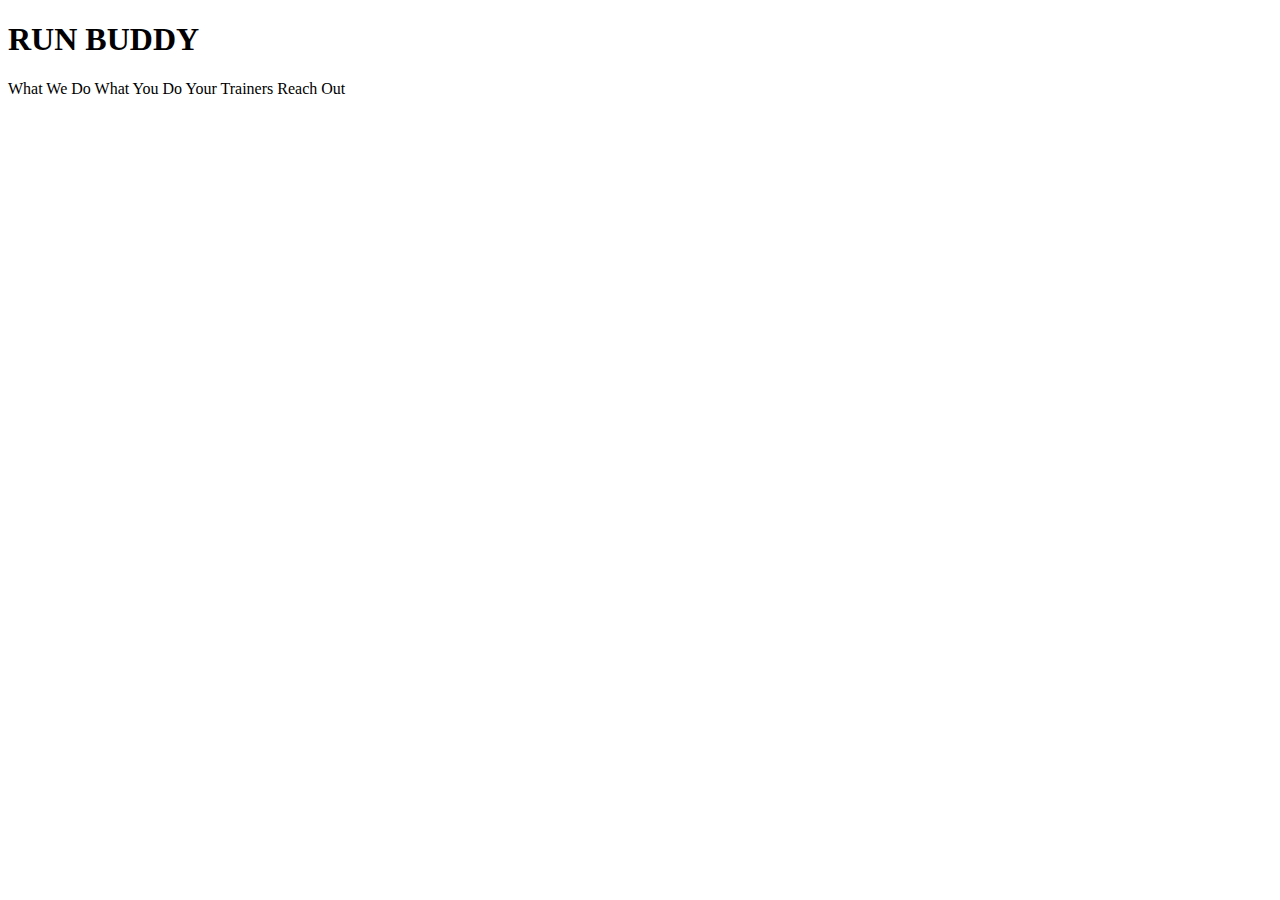
==== index.html @ 8a4e7c77 "add more text" ====
<!Doctype html>
<html lang="en">
    <head>
          <meta charset="UTF-8" />
          <title>Run Bud</title>
    </head>
    <body>
           <h1>RUN BUDDY</h1>
           What We Do What You Do Your Trainers Reach Out
    </body>
</html>
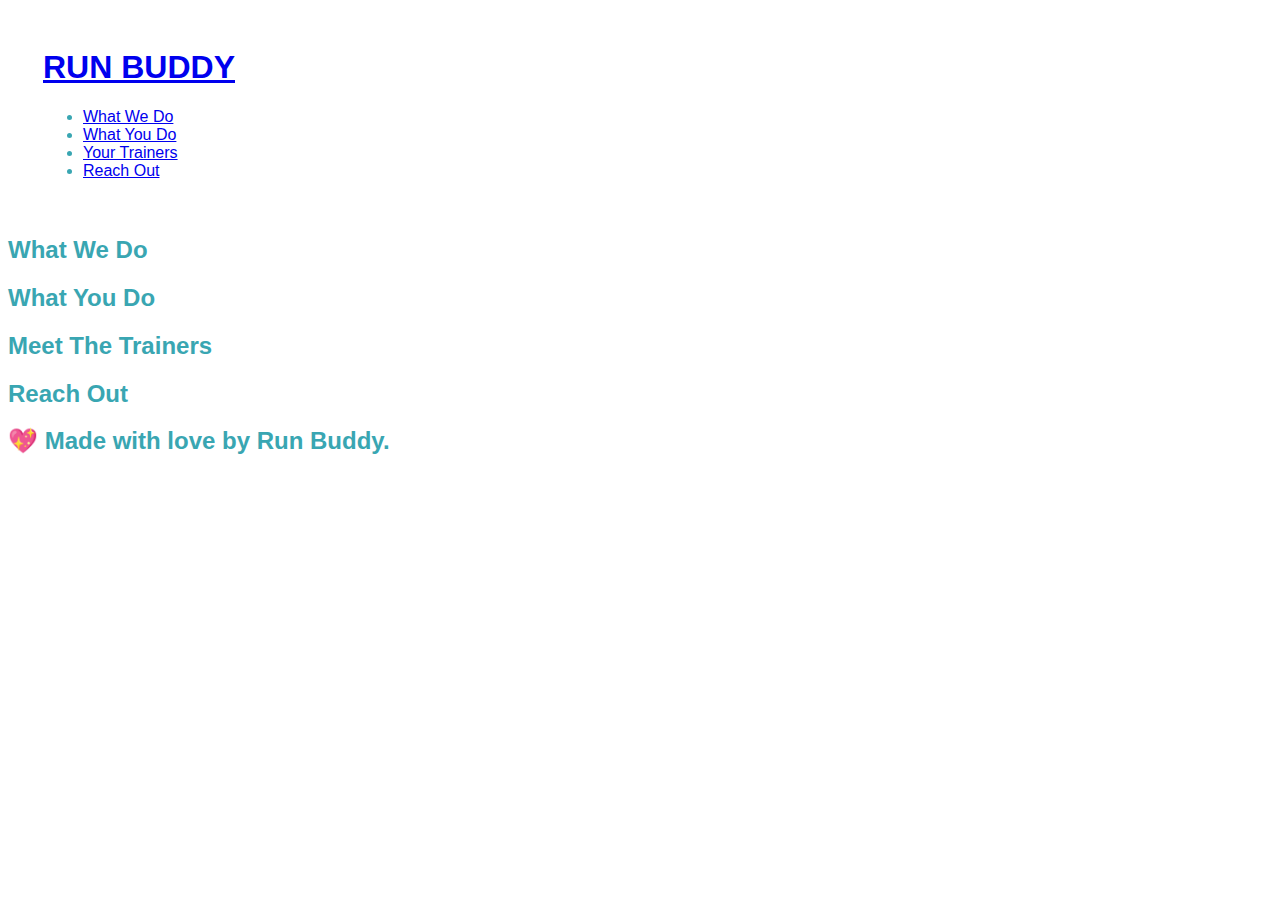
==== commit ec4b6bf2: "updated stylesheets" ====
--- a/index.html
+++ b/index.html
@@ -2,10 +2,63 @@
 <html lang="en">
     <head>
           <meta charset="UTF-8" />
-          <title>Run Bud</title>
+          <title>Run Buddy</title>
+        <link rel="stylesheet" href="./assets/css/style.css" />
     </head>
     <body>
-           <h1>RUN BUDDY</h1>
-           What We Do What You Do Your Trainers Reach Out
-    </body>
-</html>+           <!-- navigation -->
+        <header>
+          <h1>
+          <a href="/">RUN BUDDY</a>
+          </h1>
+          <nav><!-- Unordered list element -->
+            <ul>
+              <!-- List item element -->
+              <li>
+                  <!-- Anchor Element -->
+               <a href="#what-we-do">What We Do</a>
+              </li>
+              <li>
+               <a href="#what-you-do">What You Do</a>
+              </li>
+              <li>
+               <a href="#your-trainers">Your Trainers</a>
+              </li>
+              <li>
+               <a href="#reach-out">Reach Out</a>
+              </li>
+           </ul> 
+          </nav>
+        </header>
+
+            <!-- hero/jumbotron -->
+            <section>
+            </section>
+
+            <!-- "what we do" section -->
+            <section>
+                <h2>What We Do</h2>
+            </section>
+
+            <!-- "What You Do" section -->
+            <section>
+                <h2>What You Do</h2>
+            </section>
+
+            <!-- "Meet The Trainers" section -->
+            <section>
+                <h2>Meet The Trainers</h2>
+            </section>
+
+            <!-- "Reach Out" section -->
+            <section>
+                    <h2>Reach Out</h2>
+            </section>
+
+            <!-- Footer -->
+            <footer>
+                <h2>💖 Made with love by Run Buddy.</h2>
+            </footer>
+        
+        </body>
+        </html>--- a/assets/css/style.css
+++ b/assets/css/style.css
@@ -0,0 +1,11 @@
+body {
+    /* more on this crazy alphanumerical value in a minute! */
+    color: #39a6b2;
+    font-family: Helvetica, Arial, sans-serif;
+  }
+  /* apply styles to <header> */
+  header {
+      padding: 20px 35px;
+      background-color: #39a66b2;
+  }
+  header h1 {}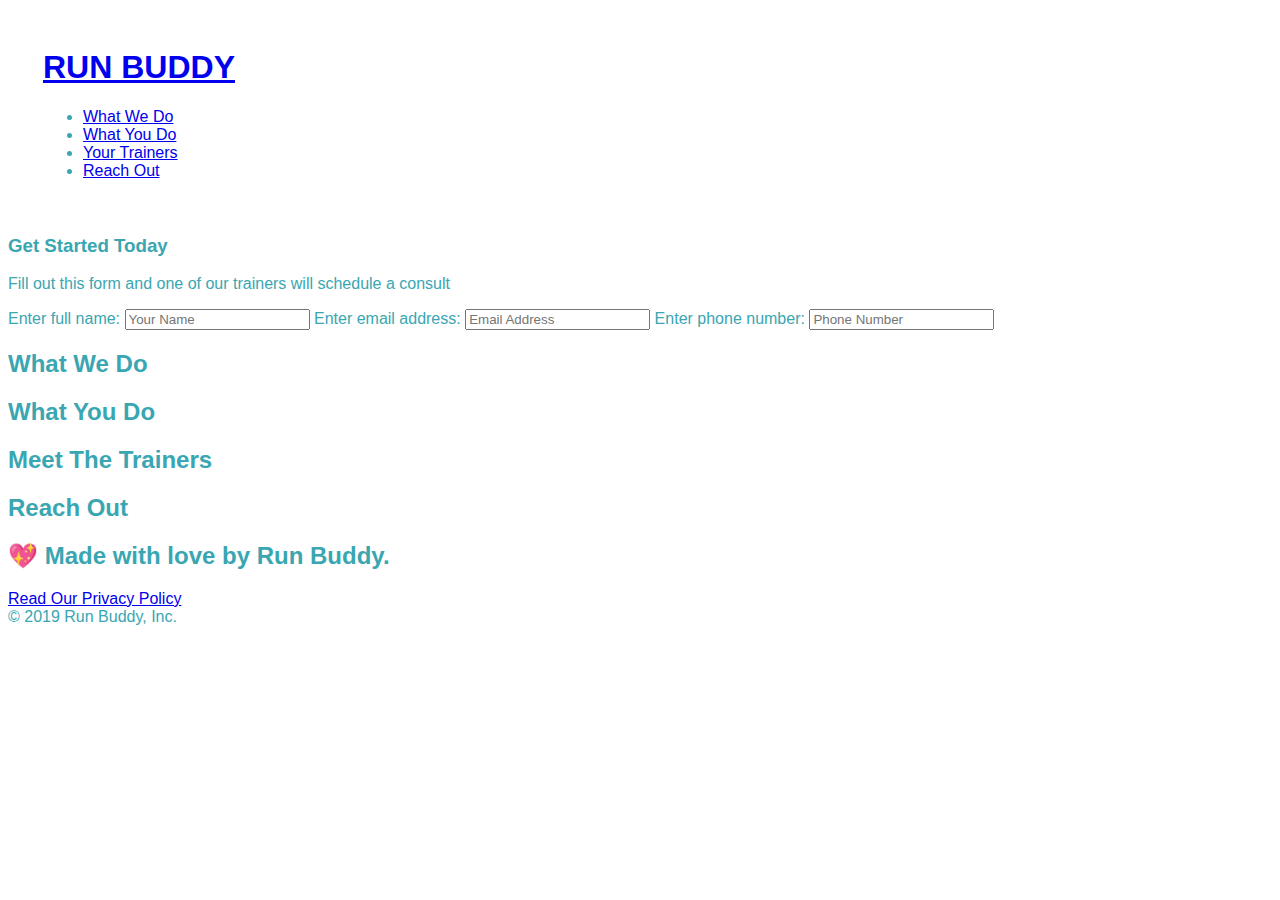
==== commit 5bcc6d25: "inserted functioning form elements" ====
--- a/index.html
+++ b/index.html
@@ -8,31 +8,45 @@
     <body>
            <!-- navigation -->
         <header>
-          <h1>
-          <a href="/">RUN BUDDY</a>
-          </h1>
-          <nav><!-- Unordered list element -->
-            <ul>
-              <!-- List item element -->
-              <li>
-                  <!-- Anchor Element -->
-               <a href="#what-we-do">What We Do</a>
-              </li>
-              <li>
-               <a href="#what-you-do">What You Do</a>
-              </li>
-              <li>
-               <a href="#your-trainers">Your Trainers</a>
-              </li>
-              <li>
-               <a href="#reach-out">Reach Out</a>
-              </li>
-           </ul> 
+            <h1>
+                <a href="index.html">RUN BUDDY</a>
+            </h1>
+          <nav>
+              <!-- Unordered list element -->
+              <ul>
+                  <!-- List iem element -->
+                  <li>
+                      <!-- Anchor Element -->
+                      <a href='#What-we-do'>What We Do</a>
+                  </li>
+                  <li>
+                      <a href="#what-you-do">What You Do</a>
+                  </li>
+                  <li>
+                      <a href="#your-trainers">Your Trainers</a>
+                  </li>
+                  <li>
+                      <a href="#reach-out">Reach Out</a>
+                  </li>
+              </ul>
           </nav>
         </header>
 
             <!-- hero/jumbotron -->
             <section>
+                <div>
+                    <h3>Get Started Today</h3>
+                    <p>Fill out this form and one of our trainers will schedule a consult</p>
+                    <!-- Add form element -->
+                    <form>
+                        <label for="name">Enter full name:</label>
+                            <input type="text" placeholder="Your Name" name="name" id="name" />
+                        <label for="email">Enter email address:</label>
+                            <input type="text" placeholder="Email Address" name="email" id="email" />
+                        <label for="phone">Enter phone number:</label>
+                            <input type="text" placeholder="Phone Number" name="phone" id="phone" />
+                    </form>
+                </div>
             </section>
 
             <!-- "what we do" section -->
@@ -58,7 +72,10 @@
             <!-- Footer -->
             <footer>
                 <h2>💖 Made with love by Run Buddy.</h2>
+                <div>
+                    <a href="#">Read Our Privacy Policy</a><br />
+                    &copy; 2019 Run Buddy, Inc.
+                </div>
             </footer>
-        
         </body>
         </html>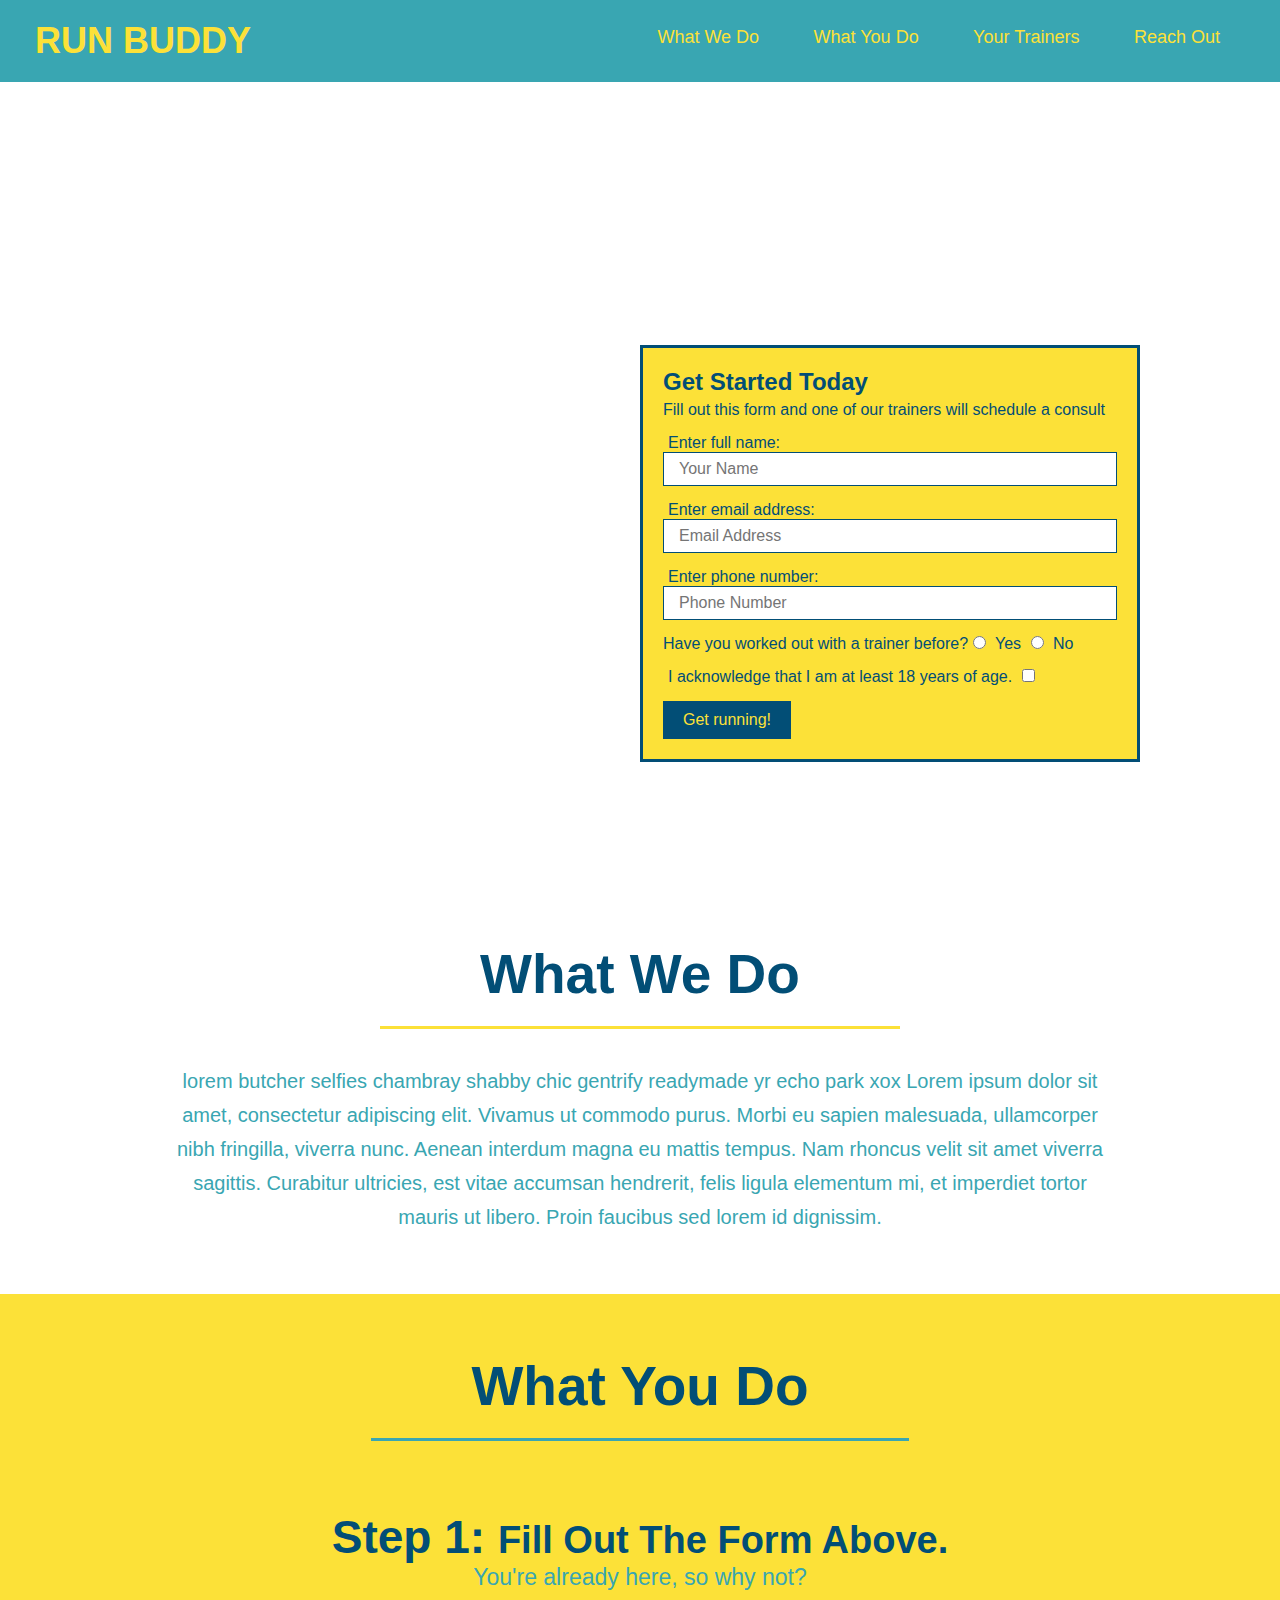
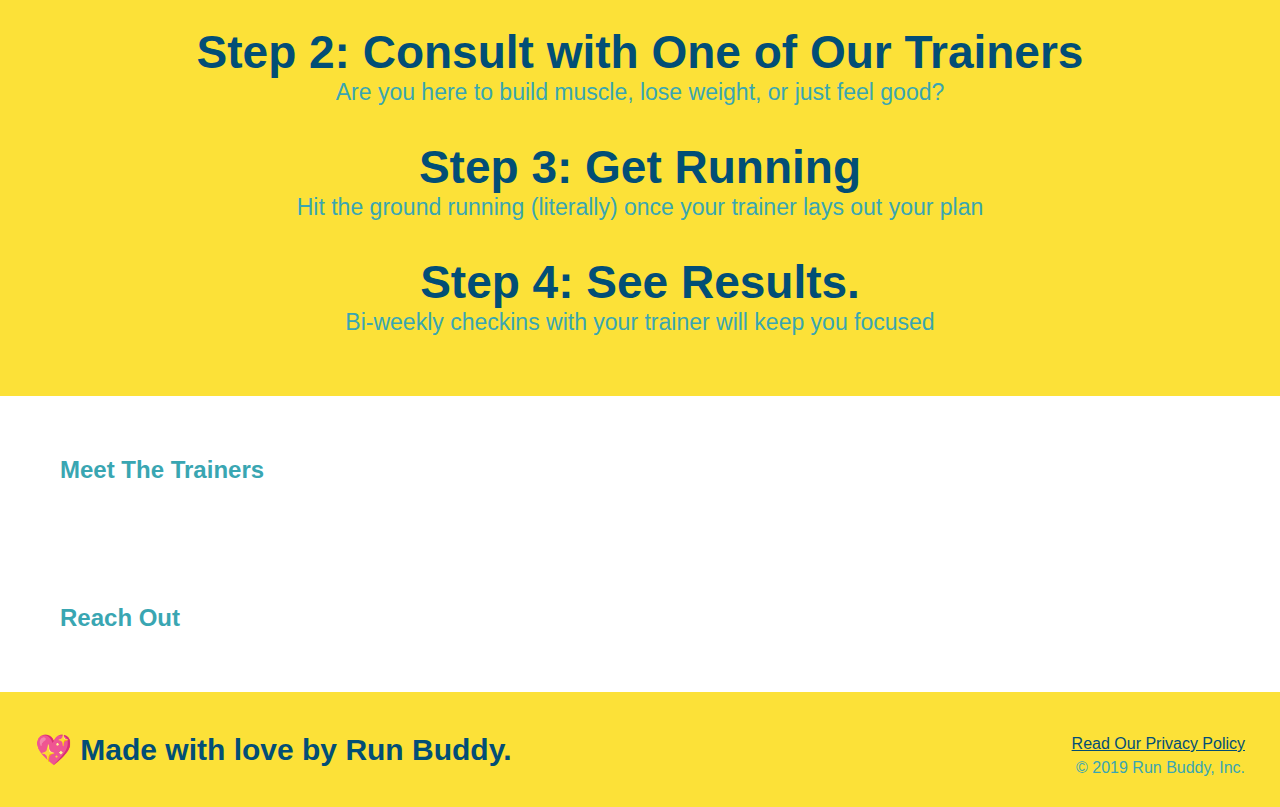
==== commit 24b5c3fc: "updated and consolidated html & Css elements and classes" ====
--- a/index.html
+++ b/index.html
@@ -17,7 +17,7 @@
                   <!-- List iem element -->
                   <li>
                       <!-- Anchor Element -->
-                      <a href='#What-we-do'>What We Do</a>
+                      <a href='#what-we-do'>What We Do</a>
                   </li>
                   <li>
                       <a href="#what-you-do">What You Do</a>
@@ -33,30 +33,74 @@
         </header>
 
             <!-- hero/jumbotron -->
-            <section>
-                <div>
+            <section class="hero">
+                <div class="hero-form">
                     <h3>Get Started Today</h3>
                     <p>Fill out this form and one of our trainers will schedule a consult</p>
                     <!-- Add form element -->
                     <form>
                         <label for="name">Enter full name:</label>
-                            <input type="text" placeholder="Your Name" name="name" id="name" />
+                            <input type="text" placeholder="Your Name" name="name" id="name" class="form-input">
                         <label for="email">Enter email address:</label>
-                            <input type="text" placeholder="Email Address" name="email" id="email" />
+                            <input type="email" placeholder="Email Address" name="email" id="email" class="form-input">
                         <label for="phone">Enter phone number:</label>
-                            <input type="text" placeholder="Phone Number" name="phone" id="phone" />
+                            <input type="tel" placeholder="Phone Number" name="phone" id="phone" class="form-input">
+                        <p>
+                            Have you worked out with a trainer before?
+                            <input type="radio" name="trainer-confirm" id="trainer-yes" />
+                                <label for="trainer-yes">Yes</label>
+                            <input type="radio" name="trainer-confirm" id="trainer-no" />
+                                <label for="trainer-no">No</label>
+                        </p>
+                        <p>
+                            <label for="checkbox" >
+                                I acknowledge that I am at least 18 years of age.
+                            </label>
+                            <input type="checkbox" name="age-confirm" id="checkbox" />
+                        </p>
+                        <button type="submit">Get running!
+                        </button>
                     </form>
                 </div>
             </section>
+            <!-- End Hero Section -->
 
             <!-- "what we do" section -->
-            <section>
-                <h2>What We Do</h2>
+            <section id="what-we-do" class="intro">
+                <h2 class="section-title primary-border">What We Do</h2>
+                <p>
+                   lorem butcher selfies chambray shabby chic gentrify readymade yr echo park xox Lorem ipsum dolor sit amet, consectetur adipiscing elit. Vivamus ut commodo purus.
+                   Morbi eu sapien malesuada, ullamcorper nibh fringilla, viverra nunc. Aenean interdum magna eu mattis tempus. Nam rhoncus velit sit amet viverra sagittis.
+                   Curabitur ultricies, est vitae accumsan hendrerit, felis ligula elementum mi, et imperdiet tortor mauris ut libero. Proin faucibus sed lorem id dignissim. 
+                </p>
             </section>
 
             <!-- "What You Do" section -->
-            <section>
-                <h2>What You Do</h2>
+            <section id="what-you-do" class="steps">
+                <h2 class="section-title secondary-border">What You Do</h2>
+                <div>
+                    <img src="./assets/images/step-1.svg" alt="" />
+                    <h3>Step 1: <span>Fill Out The Form Above.</span></h3>
+                    <p>You're already here, so why not?</p>
+                </div>
+
+                <div>
+                    <img src="./assets/images/step-2.svg" alt="" />
+                    <h3>Step 2: Consult with One of Our Trainers</h3>
+                    <p>Are you here to build muscle, lose weight, or just feel good?</p>
+                </div>
+
+                <div>
+                    <img src="./assets/images/step-3.svg" alt="" />
+                    <h3>Step 3: Get Running</h3>
+                    <p>Hit the ground running (literally) once your trainer lays out your plan</p>
+                </div>
+
+                <div>
+                    <img src="./assets/images/step-4.svg" alt="" />
+                    <h3>Step 4: See Results.</h3>
+                    <p>Bi-weekly checkins with your trainer will keep you focused</p>
+                </div>
             </section>
 
             <!-- "Meet The Trainers" section -->
--- a/assets/css/style.css
+++ b/assets/css/style.css
@@ -1,11 +1,153 @@
+* {
+    margin: 0;
+    padding: 0;
+    box-sizing: border-box;
+}
 body {
-    /* more on this crazy alphanumerical value in a minute! */
+    /* I'm a CSS comment! */
     color: #39a6b2;
     font-family: Helvetica, Arial, sans-serif;
-  }
-  /* apply styles to <header> */
-  header {
-      padding: 20px 35px;
-      background-color: #39a66b2;
-  }
-  header h1 {}+}
+header {
+     padding: 20px 35px;
+     background-color: #39a6b2;
+}
+header h1 {
+    font-weight: bold;
+    font-size: 36px;
+    color: #fce138;
+    margin: 0;
+    display: inline;
+}
+header a{
+    text-decoration: none;
+    color: #fce138
+}
+header nav {
+    float: right;
+    margin: 7px 0;
+}
+header nav ul li {
+    display: inline;
+}
+header nav ul li a {
+    margin: 0 25px;
+    font-weight: lighter;
+    font-size: 18px;
+}
+footer {
+    background: #fce138;
+    width: 100%;
+    padding: 40px 35px;
+}
+footer h2 {
+    display: inline;
+    color: #024e76;
+    font-size: 30px;
+    margin: 0;
+}
+footer div {
+    float: right;
+    line-height: 1.5;
+    text-align: right;
+}
+footer a {
+    color: #024e76;
+}
+section {
+    padding: 60px;
+}
+/* Hero Style Start */
+.hero {
+    background-image: url("../images/hero-bg.jpg");
+    height: 800px;
+    background-size: cover;
+    background-position: center;
+    position: relative
+}
+/* Hero End Style */
+.hero-form {
+    background-color: #fce138;
+    padding: 20px;
+    width: 500px;
+    color: #024e76;
+    border: solid 3px #024e76;
+    position: absolute;
+    bottom: 120px;
+    right: 140px;
+}
+.hero-form h3 {
+    font-size: 24px;
+    margin: 0px;
+}
+
+.hero-form p {
+    margin: 5px 0 15px 0;
+}
+
+.form-input {
+    border: 1px solid #024e76;
+    display: block;
+    padding: 7px 15px;
+    font-size: 16px;
+    color: #024e76;
+    width: 100%;
+    margin-bottom: 15px;
+}
+.hero-form label {
+    margin: 0 5px;
+}
+.hero-form button {
+    color: #fce138;
+    background-color: #024e76;
+    border: none;
+    padding: 10px 20px;
+    font-size: 16px;
+}
+.intro {
+    text-align: center;
+}
+.intro p {
+    margin: 0 auto;
+    line-height: 1.7;
+    color: #39a6b2;
+    width: 80%;
+    font-size: 20px;
+}
+.steps {
+    text-align: center;
+    background: #fce138;
+}
+.section-title {
+    font-size: 55px;
+    color: #024e76;
+    margin-bottom: 35px;
+    padding: 0 100px 20px 100px;
+    display: inline-block;
+    border-bottom: 3px solid;
+}
+.primary-border {
+    border-color: #fce138;
+}
+.secondary-border {
+    border-color: #39a6b2;
+}
+.step div {
+    margin-bottom: 80px
+}
+.steps img {
+    width: 15%;
+    margin: 10px 0;
+}
+.steps h3 {
+    color: #024e76;
+    font-size: 46px;
+    margin-top: 10px;
+}
+.steps p {
+    color: #39a6b2;
+    font-size: 23px;
+}
+.steps span {
+    font-size: 38px;
+}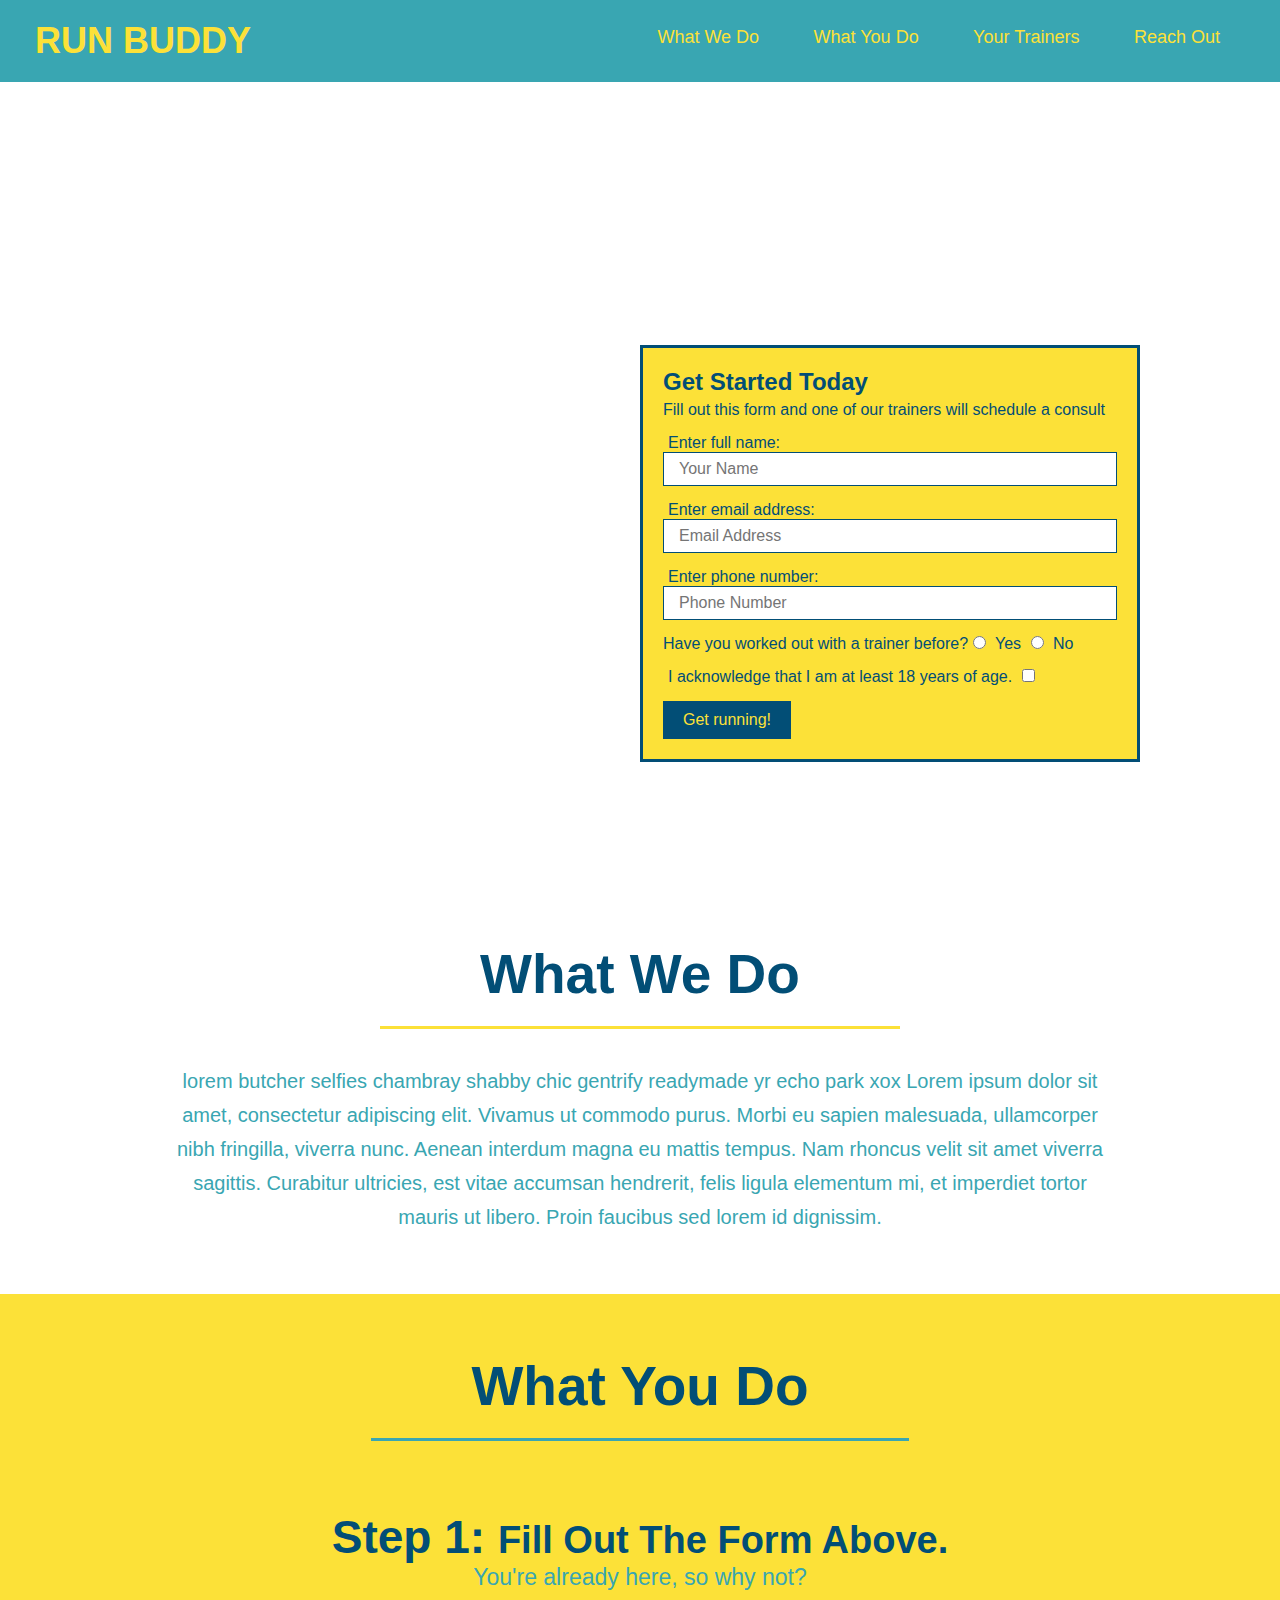
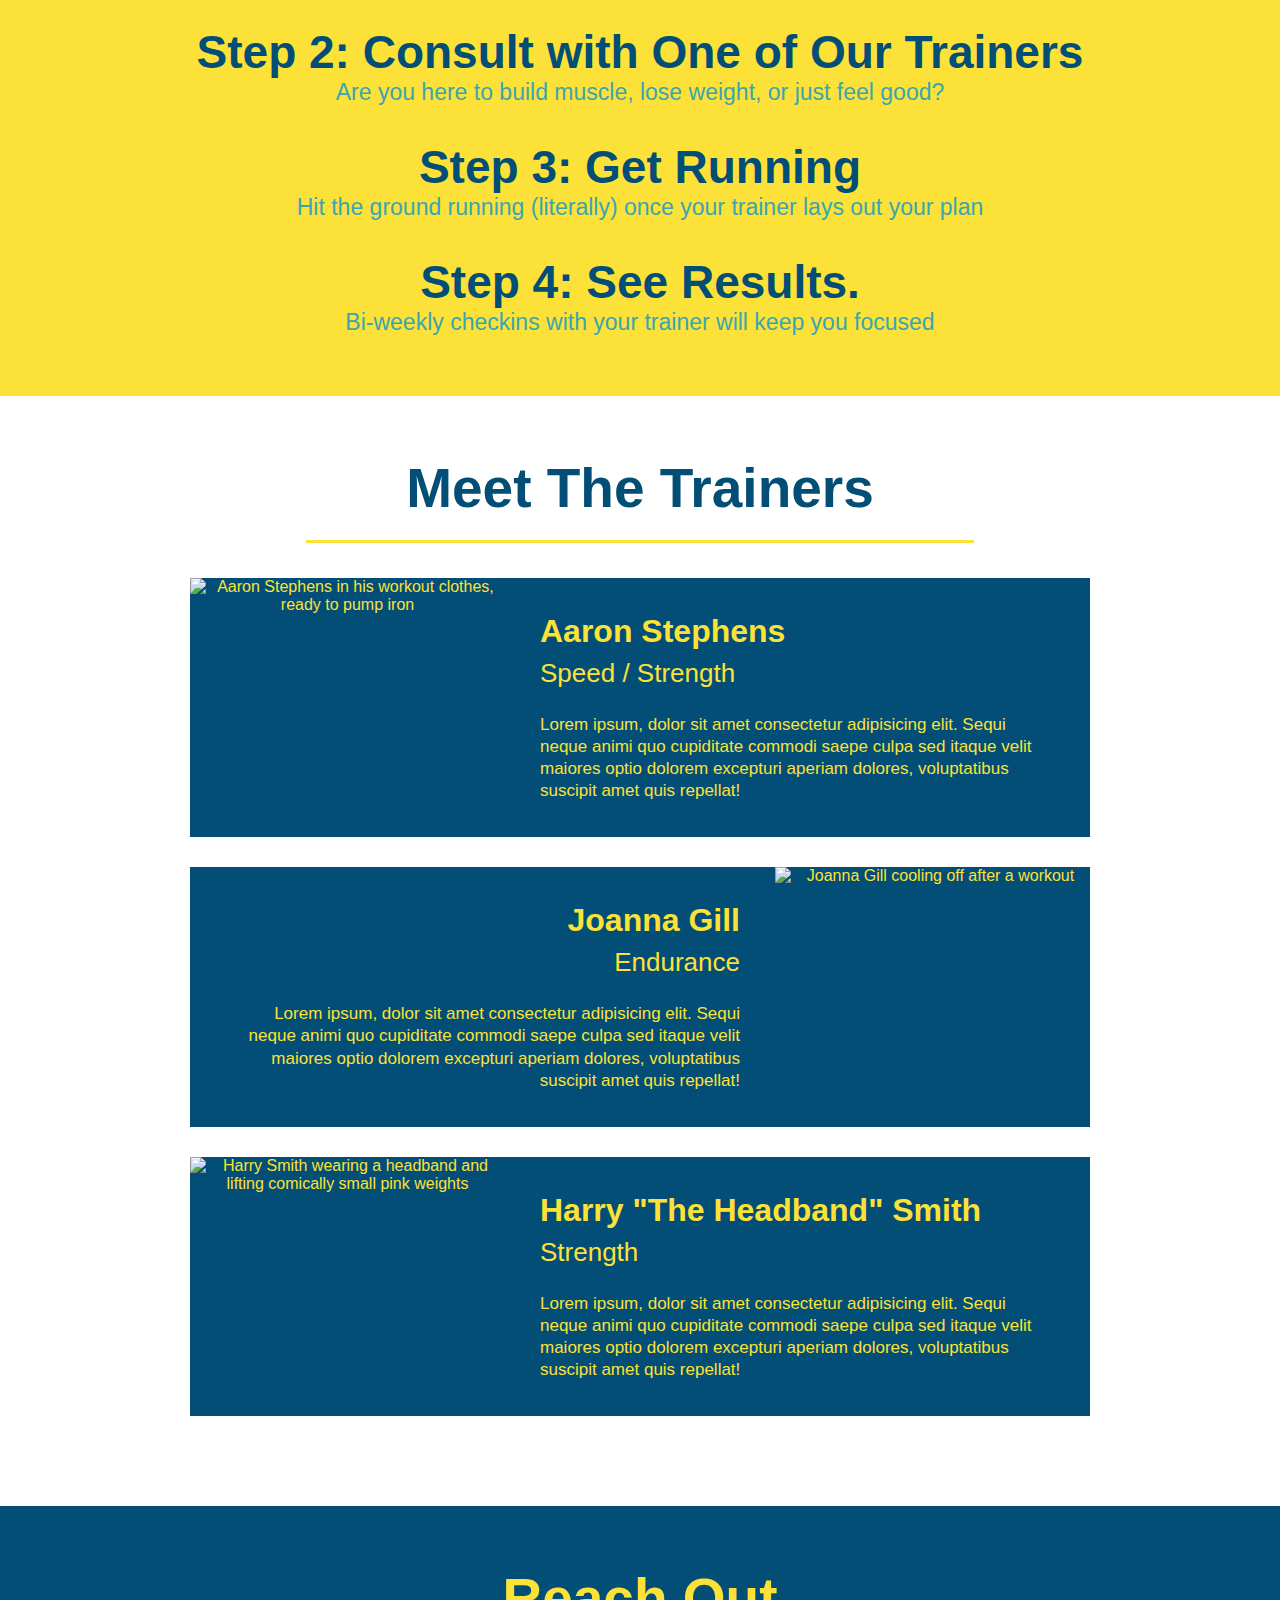
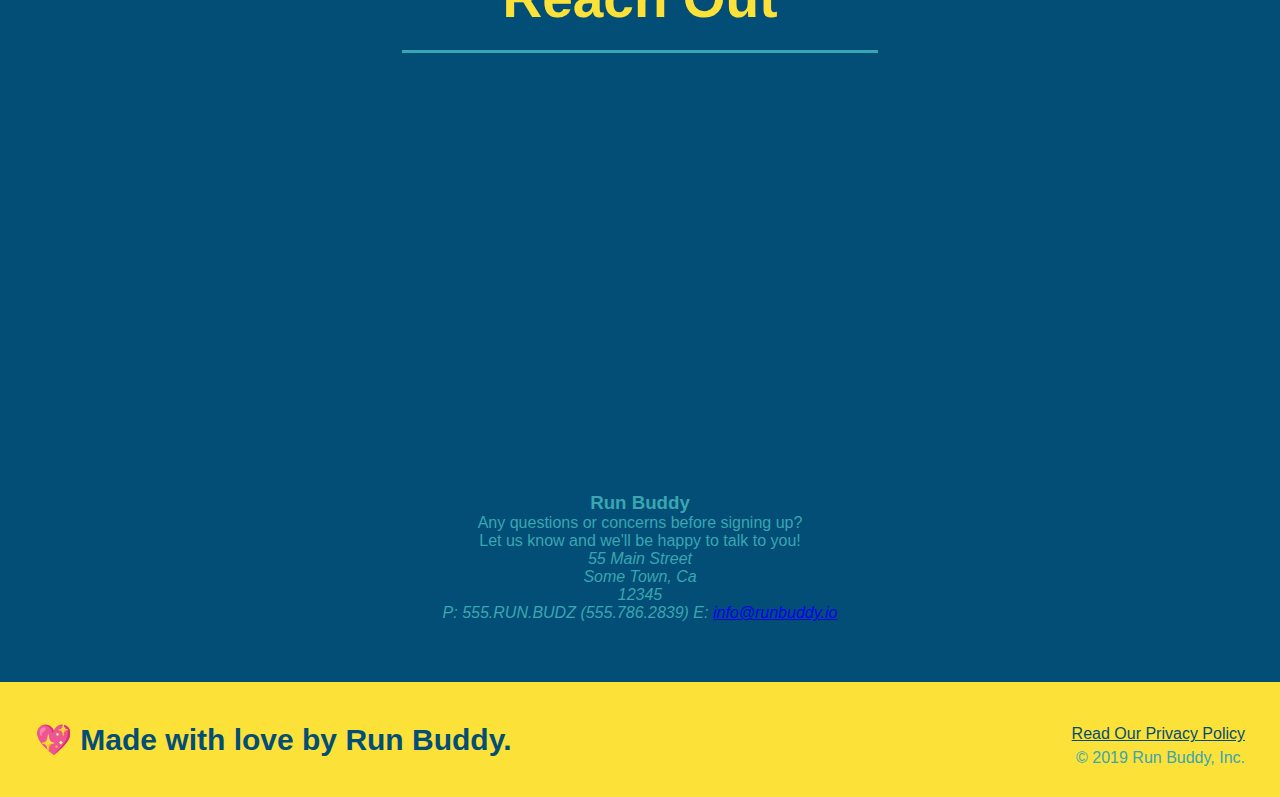
==== commit fdf219b2: "added additional classes to reach out" ====
--- a/index.html
+++ b/index.html
@@ -104,13 +104,78 @@
             </section>
 
             <!-- "Meet The Trainers" section -->
-            <section>
-                <h2>Meet The Trainers</h2>
+            <section id="your-trainers" class="trainers">
+                <h2 class="section-title primary-border">
+                    Meet The Trainers
+                </h2>
+                <article class="trainer">
+                    <img src="./assets/images/trainer-1.jpg" alt="Aaron Stephens in his workout clothes, ready to pump iron" />
+                    <div class="trainer-bio text-left">
+                        <h3>Aaron Stephens</h3>
+                        <h4>Speed / Strength</h4>
+                        <p>
+                            Lorem ipsum, dolor sit amet consectetur adipisicing elit. Sequi neque animi quo cupiditate commodi saepe culpa sed
+                            itaque velit maiores optio dolorem excepturi aperiam dolores, voluptatibus suscipit amet quis repellat!
+                        </p>
+                    </div>
+                </article>
+                <!-- second trainers bio -->
+                <article class="trainer">
+                    <div class="trainer-bio text-right">
+                        <h3>Joanna Gill</h3>
+                        <h4>Endurance</h4>
+                        <p>
+                            Lorem ipsum, dolor sit amet consectetur adipisicing elit. Sequi neque animi quo cupiditate commodi saepe culpa sed
+                            itaque velit maiores optio dolorem excepturi aperiam dolores, voluptatibus suscipit amet quis repellat! 
+                        </p>
+                    </div>
+                    <img src="./assets/images/trainer-2.jpg" alt="Joanna Gill cooling off after a workout">
+                </article>
+                <!-- second trainers bio -->
+                <article class="trainer">
+                    <img src="./assets/images/trainer-3.jpg" alt="Harry Smith wearing a headband and lifting comically small pink weights">
+                    <div class="trainer-bio text-left">
+                        <h3>Harry "The Headband" Smith</h3>
+                        <h4>Strength</h4>
+                        <p>
+                            Lorem ipsum, dolor sit amet consectetur adipisicing elit. Sequi neque animi quo cupiditate commodi saepe culpa sed
+                            itaque velit maiores optio dolorem excepturi aperiam dolores, voluptatibus suscipit amet quis repellat!
+                        </p>
+                    </div>
+                </article>
             </section>
 
             <!-- "Reach Out" section -->
-            <section>
-                    <h2>Reach Out</h2>
+            <section id="reach-out" class="contact">
+                    <h2 class="section-title secondary-border">
+                        Reach Out
+                    </h2>
+                    <div class="contact-info">
+                        <iframe
+                            src="https://www.google.com/maps/embed?pb=!1m18!1m12!1m3!1d3181.9766219850444!2d-88.85291608470149!3d37.105673979886845!2m3!1f0!2f0!3f0!3m2!1i1024!2i768!4f13.1!3m3!1m2!1s0x8879f744731bd817%3A0x35d39d46c08b97ef!2s5015%20Bethel%20Church%20Rd%2C%20Kevil%2C%20KY%2042053!5e0!3m2!1sen!2sus!4v1591741882578!5m2!1sen!2sus"
+                            frameborder="0"
+                            height="400"
+                            width="400"
+                            style="border:0"
+                            allowfullscreen
+                            >
+                        </iframe>
+                    </div>
+                    <div>
+                        <h3>Run Buddy</h3>
+                        <p>
+                            Any questions or concerns before signing up?
+                            <br />
+                            Let us know and we'll be happy to talk to you!
+                        </p>
+                        <address>
+                            55 Main Street <br/>
+                            Some Town, Ca <br/>
+                            12345<br />
+                            P: 555.RUN.BUDZ (555.786.2839)
+                            E: <a href="mailto:info@runbuddy.io">info@runbuddy.io</a>
+                        </address>
+                    </div>
             </section>
 
             <!-- Footer -->
--- a/assets/css/style.css
+++ b/assets/css/style.css
@@ -150,4 +150,50 @@
 }
 .steps span {
     font-size: 38px;
+}
+.trainers {
+    text-align: center;
+}
+.trainer {
+    overflow: auto;
+    width: 900px;
+    margin: 0 auto 30px auto;
+    background: #024e76;
+    color: #fce138;
+}
+.trainer img {
+    width: 35%;
+    float: left;
+}
+.trainer-bio {
+    padding: 35px;
+    float: left;
+    width: 65%;
+}
+.text-left {
+    text-align: left;
+}
+.text-right {
+    text-align: right;
+}
+.trainer-bio h3 {
+    font-size: 32px;
+    margin-bottom: 8px;
+}
+.trainer-bio h4 {
+    font-weight: lighter;
+    font-size: 26px;
+    margin-bottom: 25px;
+}
+.trainer-bio p {
+    font-size: 17px;
+    line-height: 1.3;
+}
+/* REach Out Styles Start */
+.contact {
+    text-align: center;
+    background: #024e76
+}
+.contact h2 {
+    color: #fce138;
 }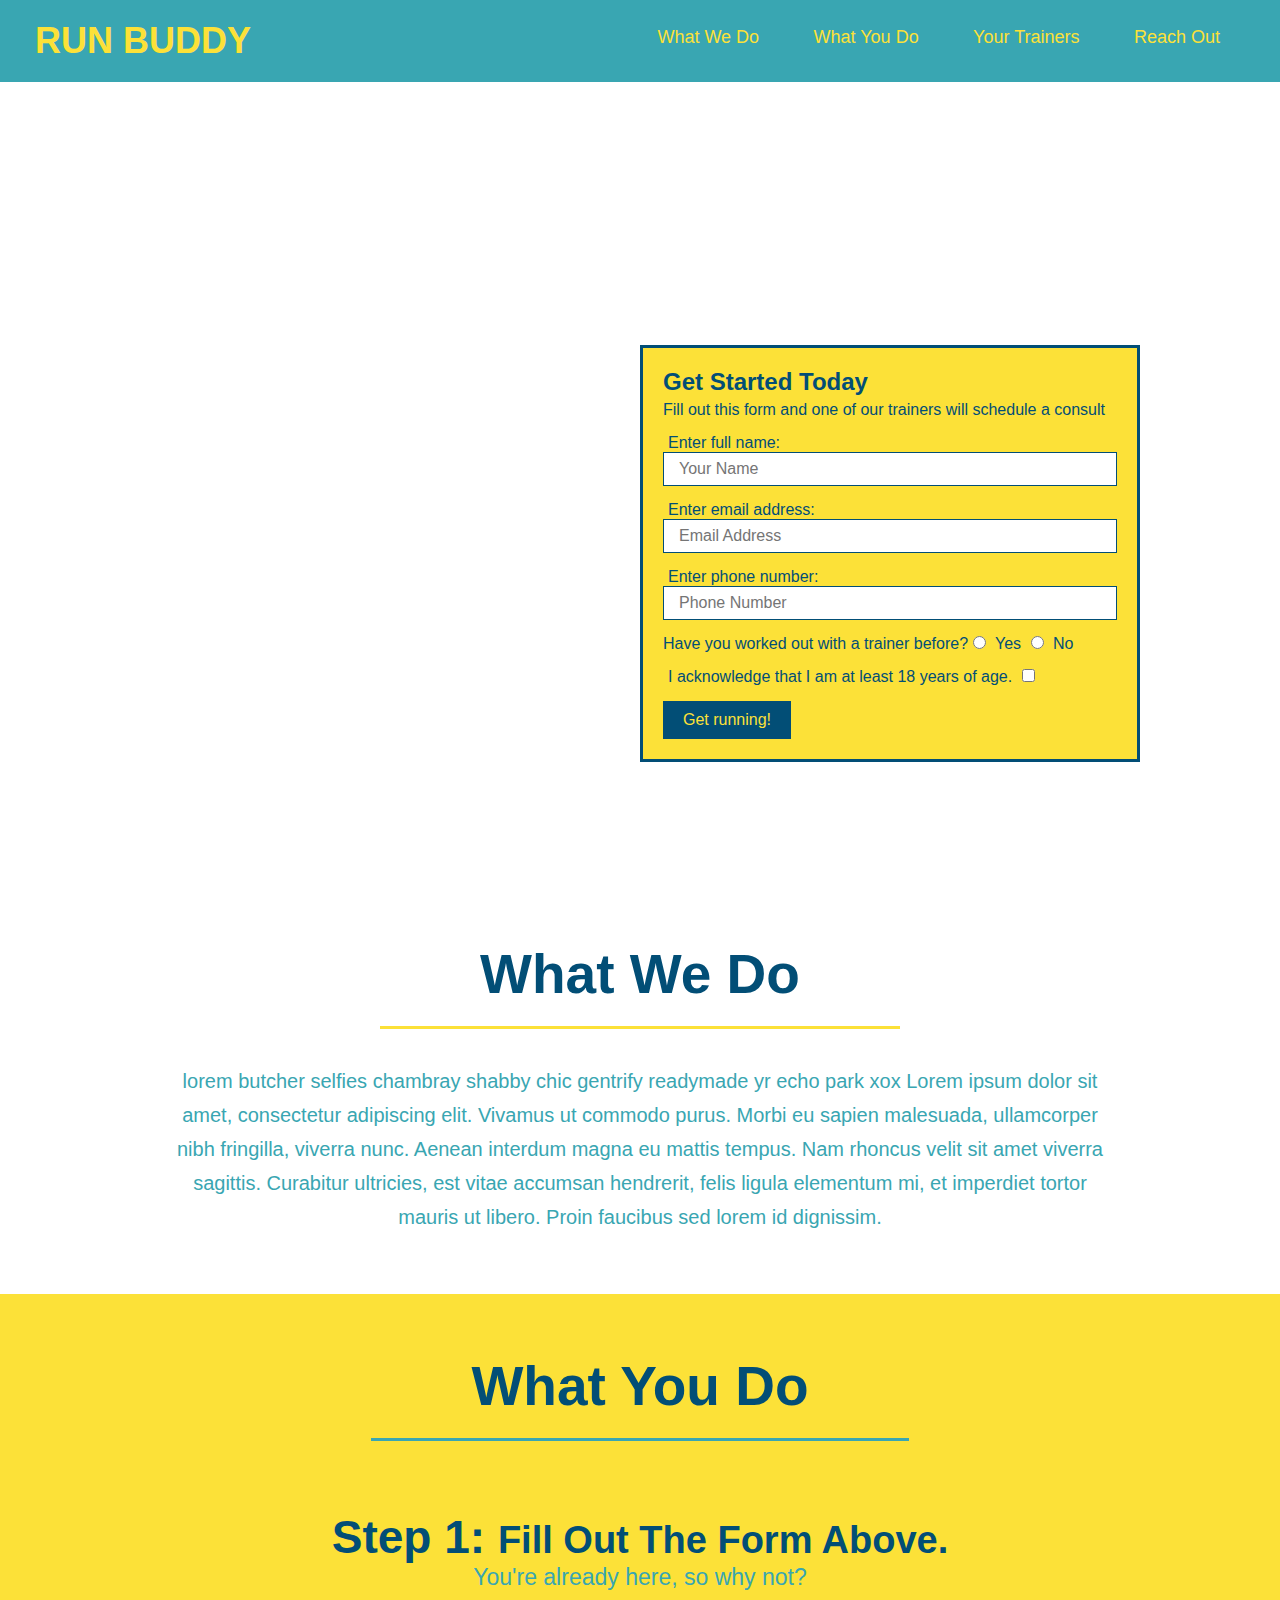
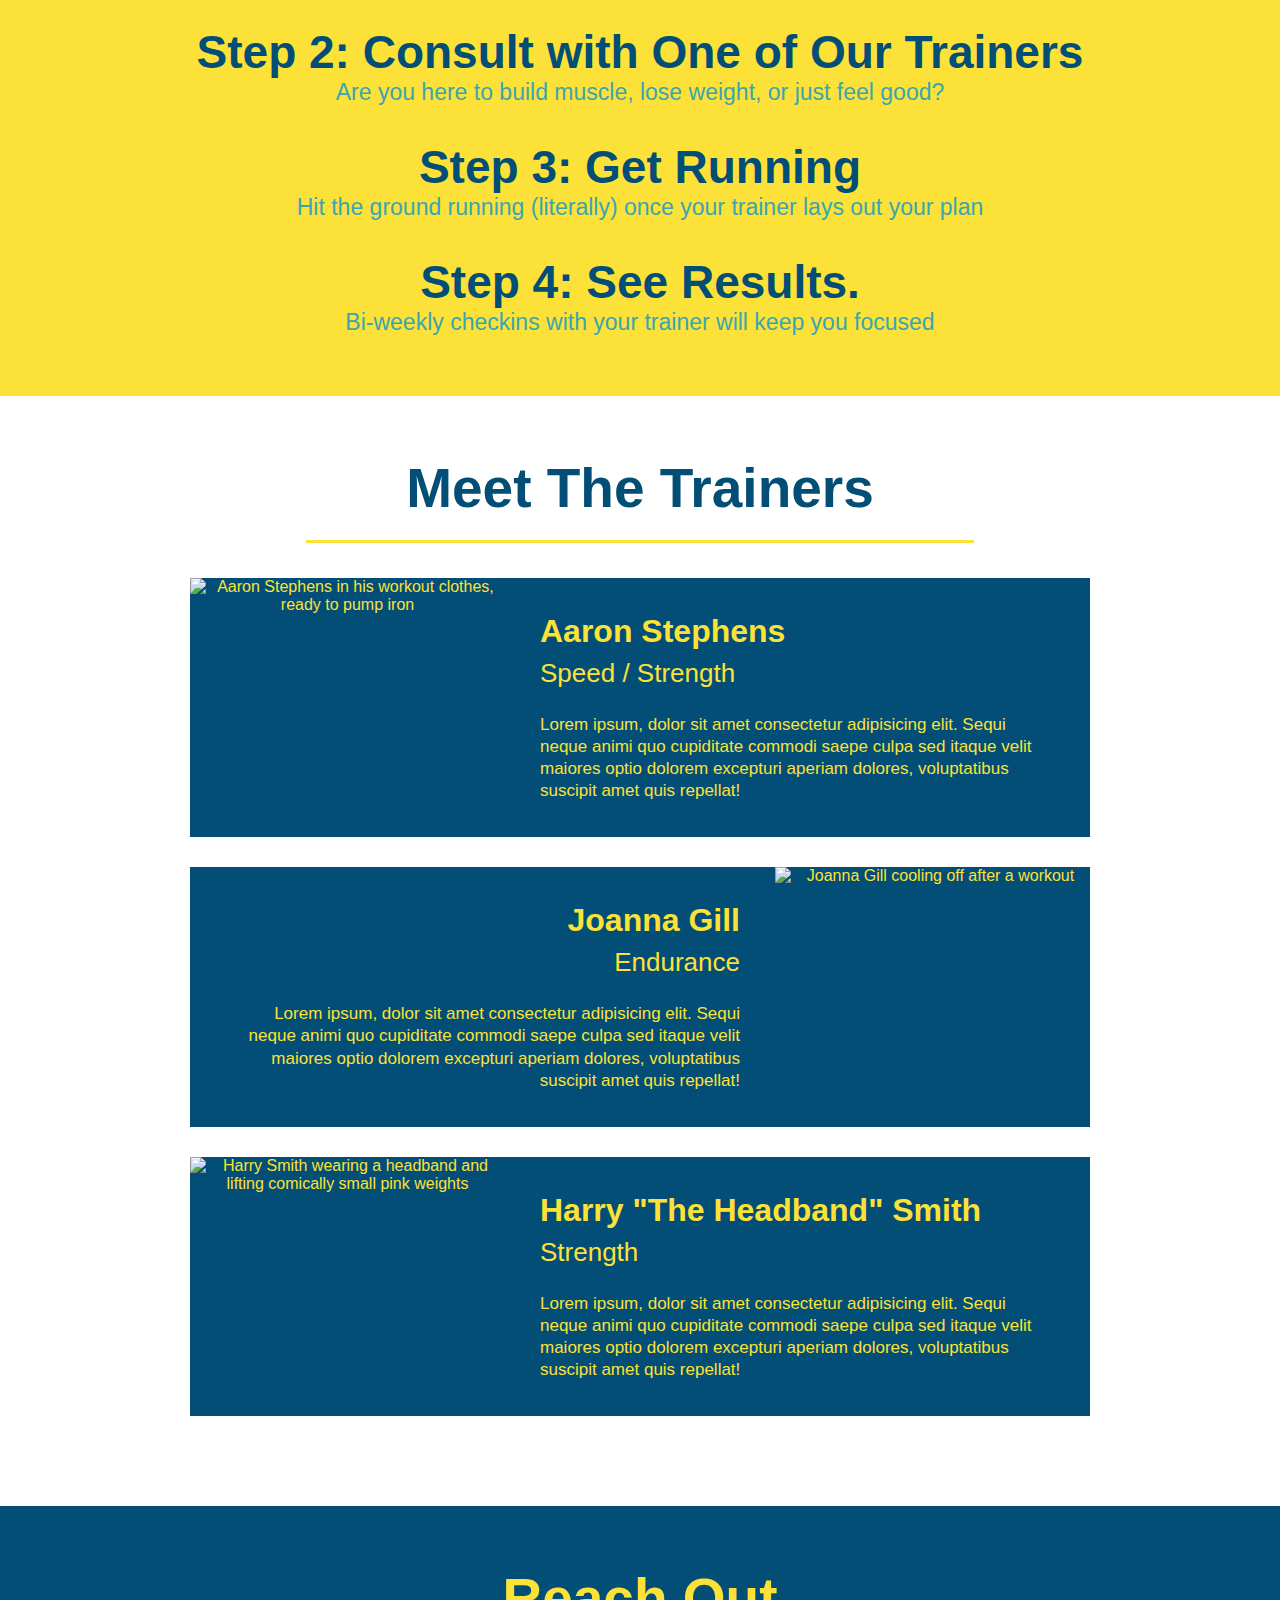
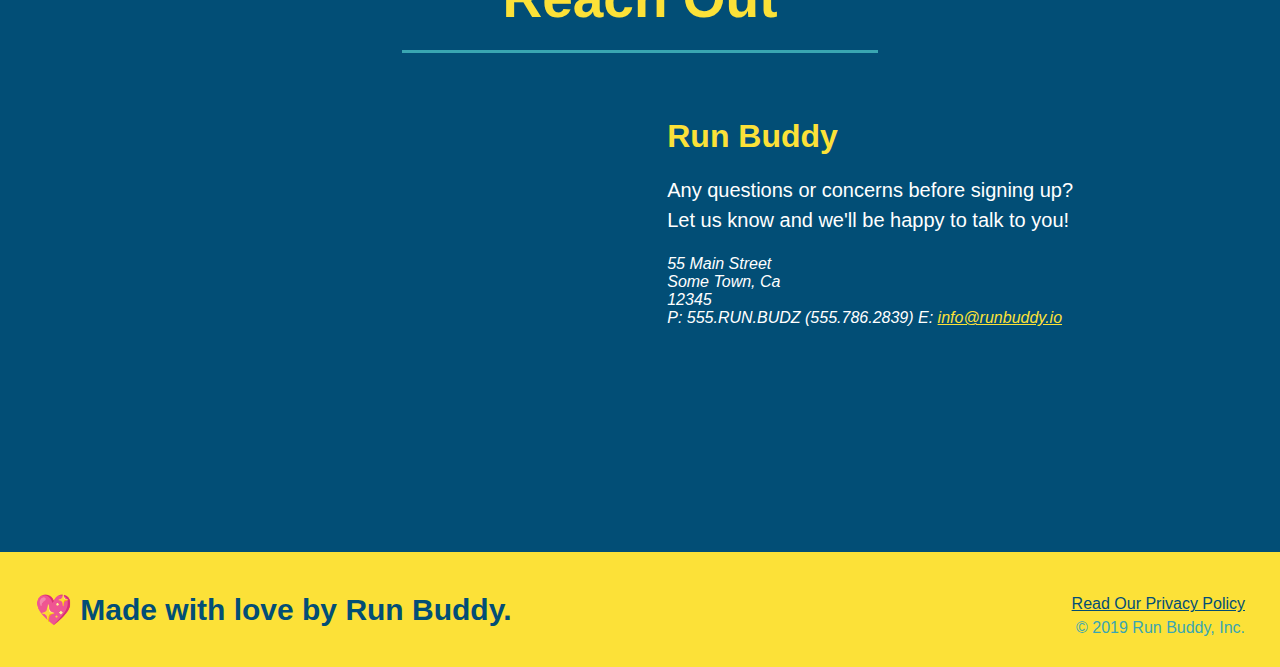
==== commit 006e4fe5: "Completed lesson 1 Module" ====
--- a/index.html
+++ b/index.html
@@ -17,7 +17,7 @@
                   <!-- List iem element -->
                   <li>
                       <!-- Anchor Element -->
-                      <a href='#what-we-do'>What We Do</a>
+                      <a href="#what-we-do">What We Do</a>
                   </li>
                   <li>
                       <a href="#what-you-do">What You Do</a>
@@ -154,13 +154,12 @@
                         <iframe
                             src="https://www.google.com/maps/embed?pb=!1m18!1m12!1m3!1d3181.9766219850444!2d-88.85291608470149!3d37.105673979886845!2m3!1f0!2f0!3f0!3m2!1i1024!2i768!4f13.1!3m3!1m2!1s0x8879f744731bd817%3A0x35d39d46c08b97ef!2s5015%20Bethel%20Church%20Rd%2C%20Kevil%2C%20KY%2042053!5e0!3m2!1sen!2sus!4v1591741882578!5m2!1sen!2sus"
                             frameborder="0"
-                            height="400"
-                            width="400"
+                            height="0"
+                            width="0"
                             style="border:0"
                             allowfullscreen
                             >
                         </iframe>
-                    </div>
                     <div>
                         <h3>Run Buddy</h3>
                         <p>
@@ -176,13 +175,14 @@
                             E: <a href="mailto:info@runbuddy.io">info@runbuddy.io</a>
                         </address>
                     </div>
+                    </div>
             </section>
 
             <!-- Footer -->
             <footer>
                 <h2>💖 Made with love by Run Buddy.</h2>
                 <div>
-                    <a href="#">Read Our Privacy Policy</a><br />
+                    <a href="./privacy-policy.html">Read Our Privacy Policy</a><br />
                     &copy; 2019 Run Buddy, Inc.
                 </div>
             </footer>
--- a/assets/css/style.css
+++ b/assets/css/style.css
@@ -189,11 +189,37 @@
     font-size: 17px;
     line-height: 1.3;
 }
-/* REach Out Styles Start */
+/* Reach Out Styles Start */
 .contact {
     text-align: center;
     background: #024e76
 }
 .contact h2 {
     color: #fce138;
-}+}
+.contact-info iframe {
+    width: 400px;
+    height: 400px;
+}
+.contact-info div {
+    width: 410px;
+    display: inline-block;
+    vertical-align: top;
+    text-align: left;
+    margin: 30px 0 0 60px;
+    color: white;
+}
+.contact-info h3 {
+    color: #fce138;
+    font-size: 32px;
+}
+.contact-info p, contact-info address {
+    margin: 20px 0;
+    line-height: 1.5;
+    font-size: 20px;
+    font-style: normal;
+}
+.contact-info a {
+    color: #fce138;
+}
+/* Reach Out Styles End */